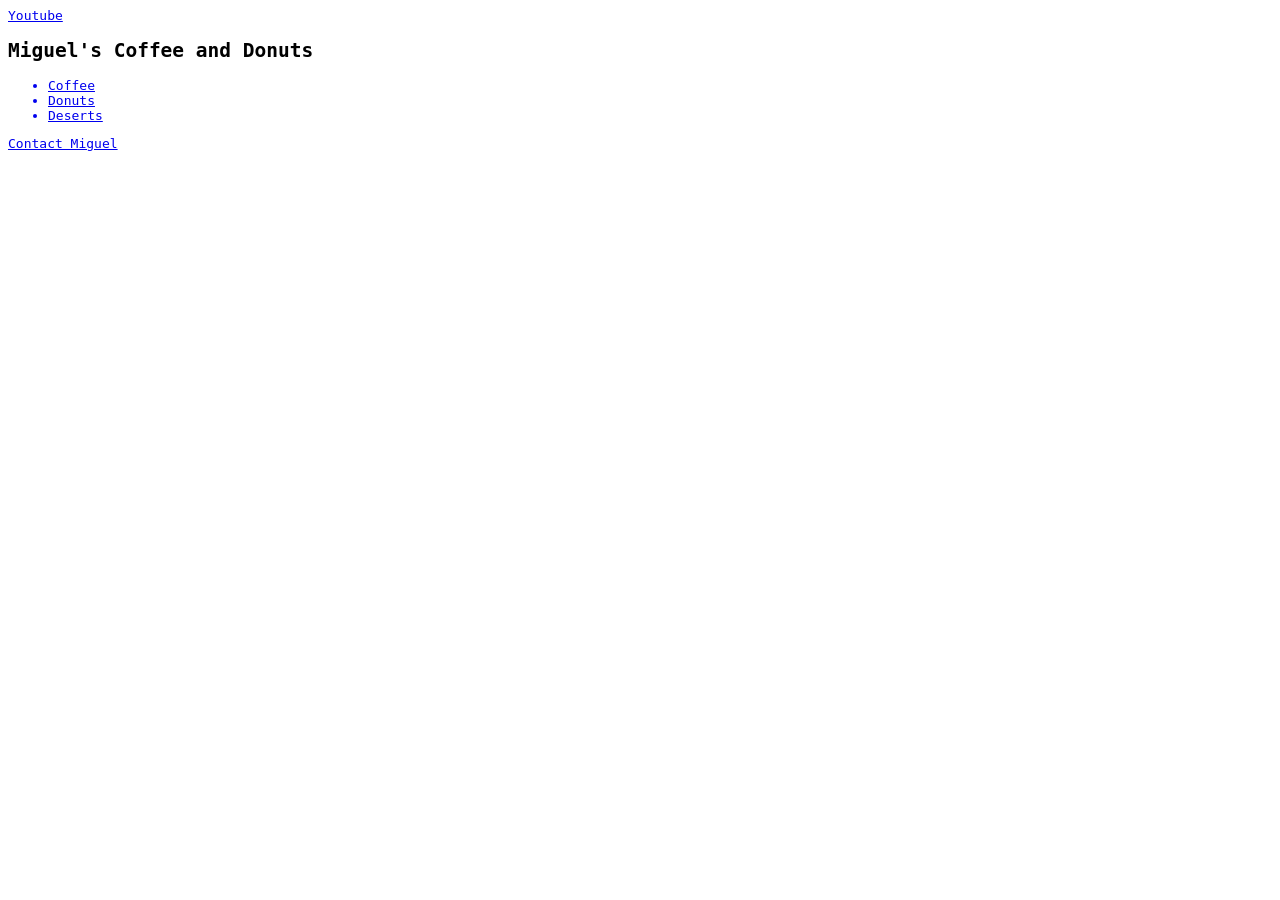
==== HTML/index.html @ d9f5fec5 "Code" ====
<!-- CS465 Lab1 HTML/index.html -->
<head>
    <title>Miguel's Coffee and Donuts</title>
    <link rel="stylesheet" type="text/css" href="../CSS/style.css">
    <a href="https:/youtube.com">Youtube</a>
</head>

<body>
    <section id="navigation-bar">
        <div class ="navigation-one">
            <h1>Miguel's Coffee and Donuts</h1>
        </div>
        <div class="list">
            <ul>
                <a href="#"><li class="Cof">Coffee </li></a>
                <a href="#"><li class="Don">Donuts </li></a>
                <a href="#"><li class="Des">Deserts </li></a>
            </ul>
        </div>
        <div class="button">
            <a class="btn" href="#">Contact Miguel</a>
        </div>
    </section>
</body>
---- CSS/style.css ----
/* CS465 Lab1 style file */

body{
    font-family: monospace;
}
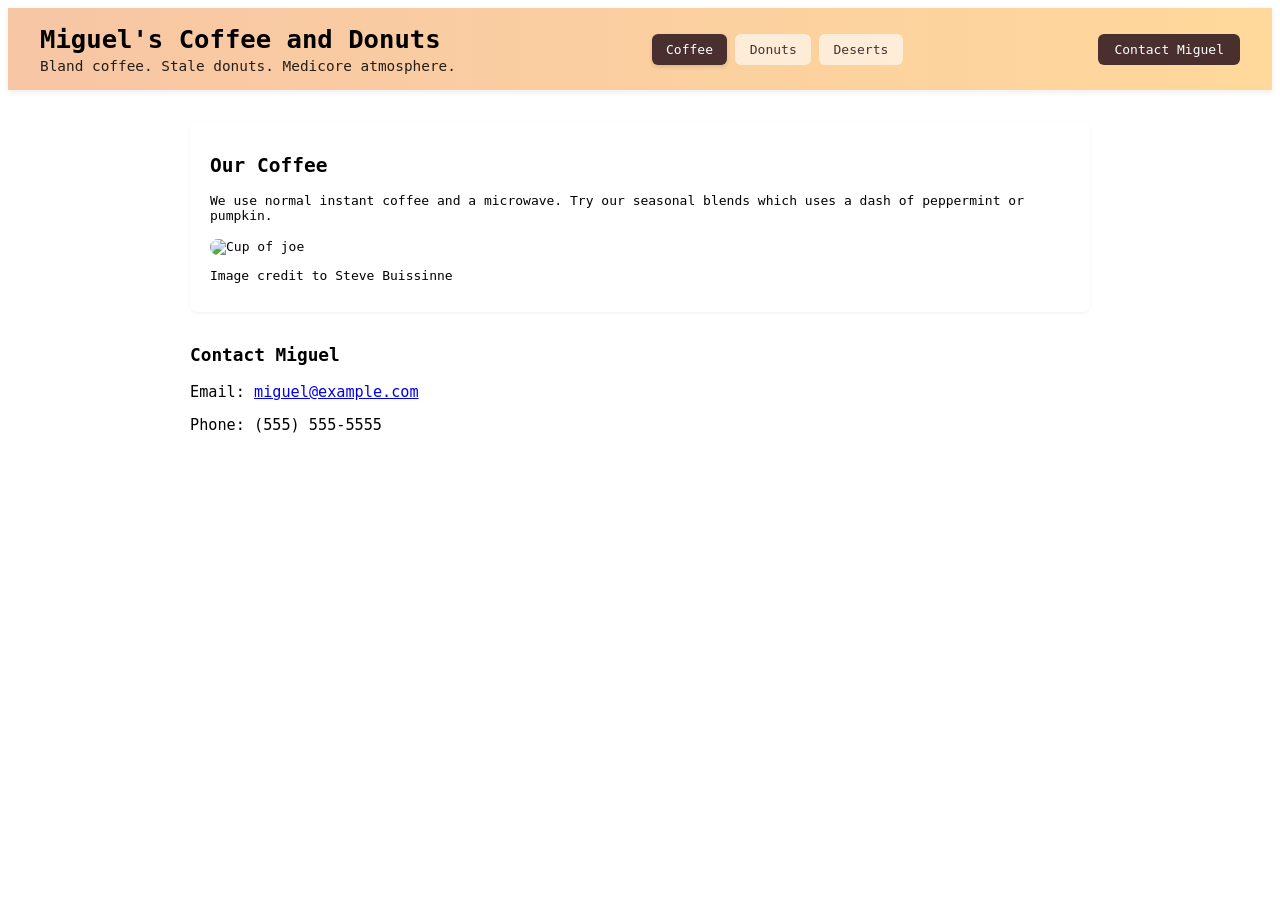
==== commit 874fc510: "Site improvements Improved the HTML and CSS code using copilot. Also added creative common images fr" ====
--- a/HTML/index.html
+++ b/HTML/index.html
@@ -1,25 +1,85 @@
+<!-- Copilot was used to help develop code -->
+
 <!-- CS465 Lab1 HTML/index.html -->
+<!DOCTYPE html>
+<html lang="en">
 <head>
+    <meta charset="utf-8" />
+    <meta name="viewport" content="width=device-width, initial-scale=1" />
     <title>Miguel's Coffee and Donuts</title>
     <link rel="stylesheet" type="text/css" href="../CSS/style.css">
-    <a href="https:/youtube.com">Youtube</a>
 </head>
 
 <body>
-    <section id="navigation-bar">
-        <div class ="navigation-one">
+    <header id="navigation-bar">
+        <div class="navigation-one">
             <h1>Miguel's Coffee and Donuts</h1>
+            <p class="tagline">Bland coffee. Stale donuts. Medicore atmosphere.</p>
         </div>
-        <div class="list">
+
+        <!-- tabbed navigation -->
+        <nav class="tabs" aria-label="Main navigation">
             <ul>
-                <a href="#"><li class="Cof">Coffee </li></a>
-                <a href="#"><li class="Don">Donuts </li></a>
-                <a href="#"><li class="Des">Deserts </li></a>
+                <li><a href="#" class="tab-link active" data-tab="coffee">Coffee</a></li>
+                <li><a href="#" class="tab-link" data-tab="donuts">Donuts</a></li>
+                <li><a href="#" class="tab-link" data-tab="deserts">Deserts</a></li>
             </ul>
+        </nav>
+
+        <div class="button">
+            <a class="btn" href="#contact">Contact Miguel</a>
         </div>
-        <div class="button">
-            <a class="btn" href="#">Contact Miguel</a>
-        </div>
-    </section>
+    </header>
+
+    <!-- tab content panels -->
+    <main>
+        <section id="coffee" class="tab-content active" role="region" aria-labelledby="coffee-tab">
+            <h2 id="coffee-tab">Our Coffee</h2>
+            <p>We use normal instant coffee and a microwave. Try our seasonal blends which uses a dash of peppermint or pumpkin.</p>
+            <img src="https://freerangestock.com/sample/122228/a-cup-of-coffee-on-a-saucer-with-a-spoon.jpg" alt="Cup of joe" class="hero-img">
+            <p>Image credit to Steve Buissinne</p>
+        </section>
+
+        <section id="donuts" class="tab-content" role="region" aria-labelledby="donuts-tab">
+            <h2 id="donuts-tab">Donuts</h2>
+            <p>Whatever donuts we didn't eat the other day from a name-brand location, we sell here. Don't expect freshness.</p>
+            <img src="https://live.staticflickr.com/8833/18321553171_cebf177a96_b.jpg" alt="Assorted donuts on a plate" class="hero-img">
+            <p>Image credit to Ramon Boersbroek</p>
+
+        </section>
+
+        <section id="deserts" class="tab-content" role="region" aria-labelledby="deserts-tab">
+            <h2 id="deserts-tab">Deserts</h2>
+            <p>Enjoy our gallery of various sands coming from deserts around the world. FOR VIEWING ONLY!</p>
+            <img src="https://live.staticflickr.com/36/85019802_8bcffa79ab_b.jpg" alt="Assorted deserts" class="hero-img">
+            <p>Image credit to Jessamyn West</p>
+        </section>
+
+        <section id="contact" class="panel contact-panel">
+            <h3>Contact Miguel</h3>
+            <p>Email: <a href="mailto:miguel@example.com">miguel@example.com</a></p>
+            <p>Phone: (555) 555-5555</p>
+        </section>
+    </main>
+
+    <script>
+        // simple tab switching logic
+        document.querySelectorAll('.tab-link').forEach(link => {
+            link.addEventListener('click', function (e) {
+                e.preventDefault();
+                const tab = this.dataset.tab;
+
+                // toggle active class on links
+                document.querySelectorAll('.tab-link').forEach(l => l.classList.remove('active'));
+                this.classList.add('active');
+
+                // show the corresponding panel
+                document.querySelectorAll('.tab-content').forEach(panel => {
+                    panel.classList.toggle('active', panel.id === tab);
+                });
+            });
+        });
+    </script>
 </body>
+</html>
 
--- a/CSS/style.css
+++ b/CSS/style.css
@@ -1,5 +1,95 @@
 /* CS465 Lab1 style file */
+/* Copilot was used to help improve code */
 
 body{
     font-family: monospace;
+}
+
+/* Header and layout */
+#navigation-bar {
+    display: flex;
+    align-items: center;
+    justify-content: space-between;
+    gap: 1rem;
+    padding: 1rem 2rem;
+    background: linear-gradient(90deg,#f7c6a5,#ffd89b);
+    box-shadow: 0 2px 6px rgba(0,0,0,0.08);
+}
+
+.navigation-one h1{
+    margin: 0;
+    font-size: 1.6rem;
+}
+.tagline{
+    margin: 0.25rem 0 0;
+    font-size: 0.9rem;
+    opacity: 0.85;
+}
+
+/* Tabs */
+.tabs ul{
+    list-style: none;
+    margin: 0;
+    padding: 0;
+    display: flex;
+    gap: 0.5rem;
+}
+.tabs a{
+    display: inline-block;
+    padding: 0.5rem 0.9rem;
+    text-decoration: none;
+    color: #4a2f2f;
+    border-radius: 6px;
+    background: rgba(255,255,255,0.6);
+}
+.tabs a.active{
+    background: #4a2f2f;
+    color: #fff;
+    box-shadow: 0 2px 4px rgba(0,0,0,0.12);
+}
+
+.button .btn{
+    display: inline-block;
+    padding: 0.5rem 1rem;
+    background: #4a2f2f;
+    color: white;
+    text-decoration: none;
+    border-radius: 6px;
+}
+
+/* Main content / panels */
+main{
+    padding: 2rem;
+    max-width: 900px;
+    margin: 0 auto;
+}
+.tab-content{
+    display: none;
+    background: #fff;
+    padding: 1rem 1.25rem;
+    border-radius: 6px;
+    box-shadow: 0 1px 3px rgba(0,0,0,0.06);
+}
+.tab-content.active{
+    display: block;
+}
+
+.hero-img{
+    display: block;
+    max-width: 100%;
+    height: auto;
+    margin-top: 1rem;
+    border-radius: 8px;
+}
+
+/* Contact panel */
+.contact-panel{
+    margin-top: 2rem;
+    font-size: 0.95rem;
+}
+
+/* Responsive adjustments */
+@media (max-width: 600px){
+    #navigation-bar{ flex-direction: column; align-items: flex-start }
+    .tabs ul{ flex-wrap: wrap }
 }
